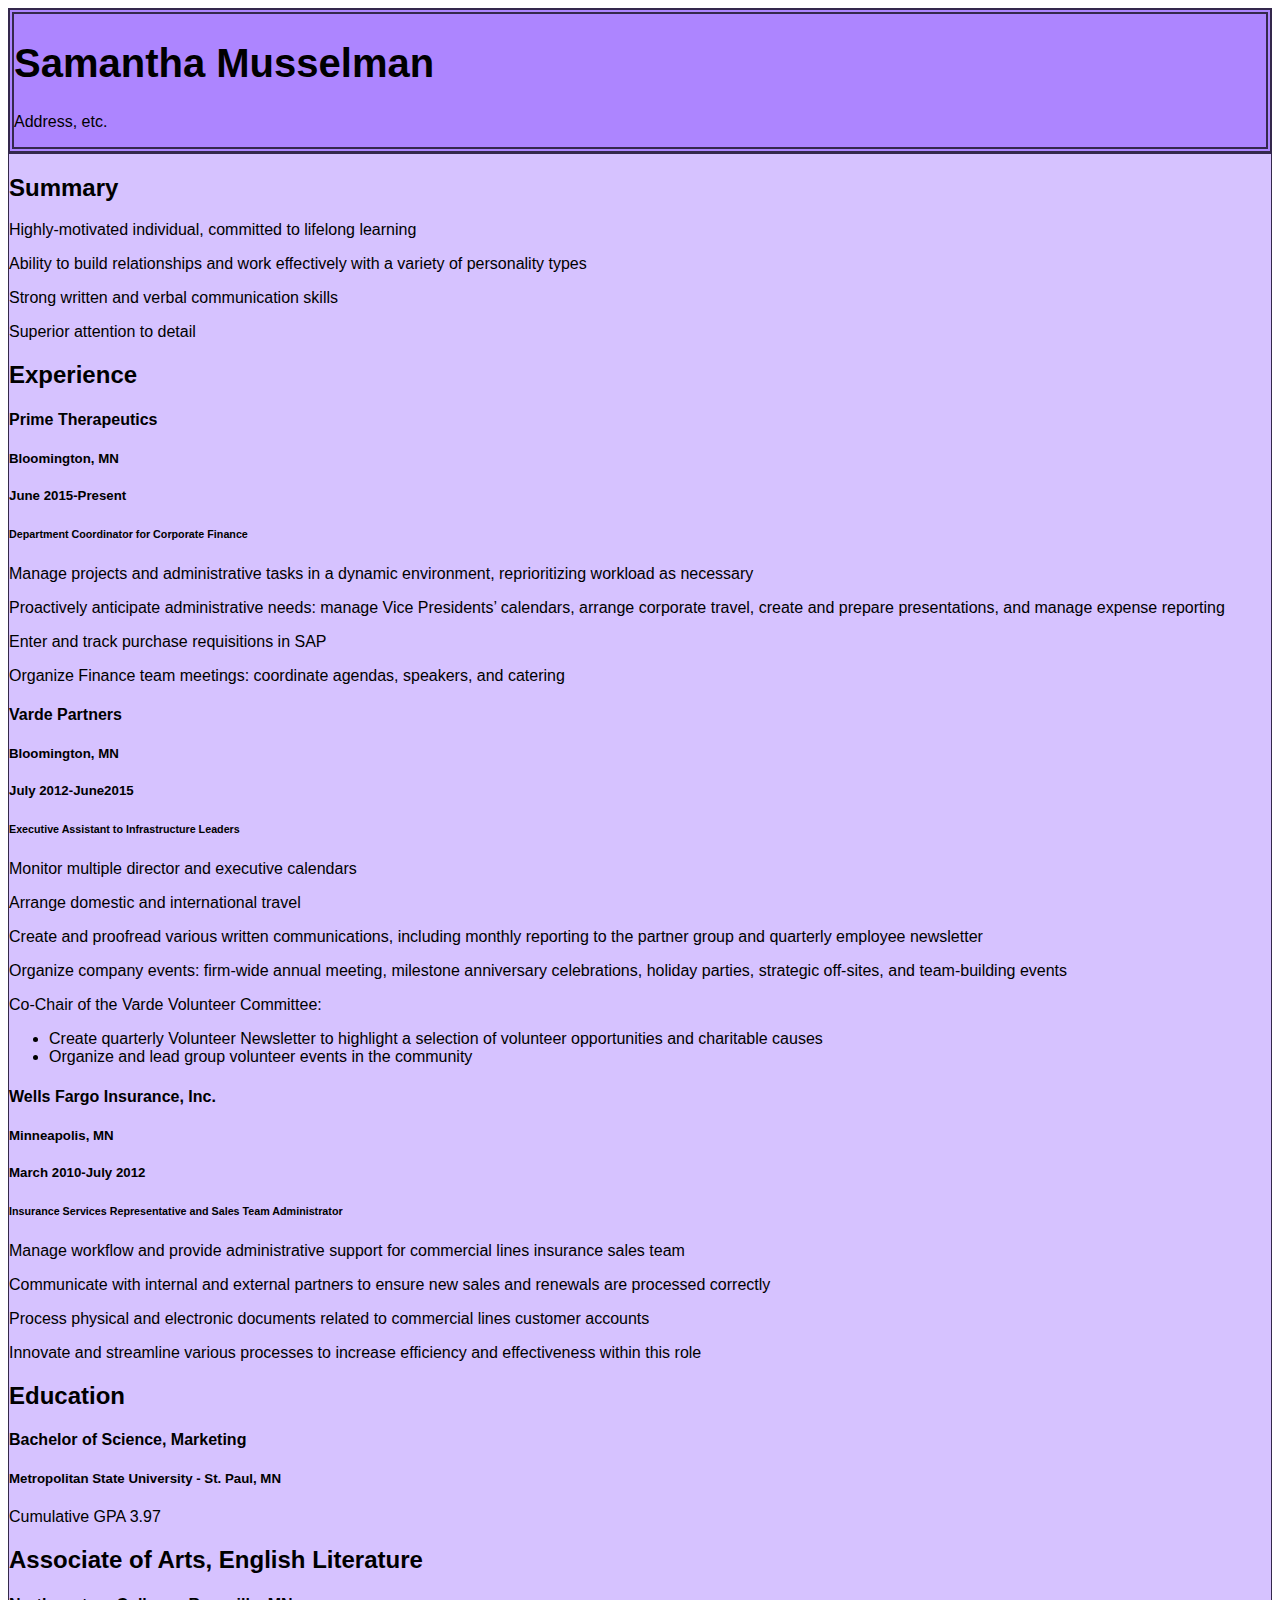
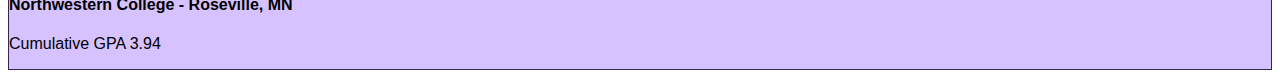
==== index.html @ 665036d5 "Initial Upload" ====
<!DOCTYPE html>
<html>
	<head>
		<link href="stylesheet.css" rel="stylesheet">
	</head>

	<body>
		<div class="intro">
			<h1>Samantha Musselman</h1>
			<p>Address, etc.</p>
		</div>
		<div class="content">
			<div class="summary">
				<h2>Summary</h2>
				<p>Highly-motivated individual, committed to lifelong learning</p>
				<p>Ability to build relationships and work effectively with a variety of personality types</p>
				<p>Strong written and verbal communication skills</p>
				<p>Superior attention to detail </p>
			</div>

			<div class="experience">
				<h2>Experience</h2>
					<h4>Prime Therapeutics</h4>
					<h5>Bloomington, MN</h5>
					<h5>June 2015-Present</h5>
					<h6>Department Coordinator for Corporate Finance</h6>
					<p>Manage projects and administrative tasks in a dynamic environment, reprioritizing workload as necessary</p>
					<p>Proactively anticipate administrative needs: manage Vice Presidents’ calendars, arrange corporate travel, create and prepare presentations, and manage expense reporting</p>
					<p>Enter and track purchase requisitions in SAP</p>
					<p>Organize Finance team meetings: coordinate agendas, speakers, and catering</p>

					<h4>Varde Partners</h4>
					<h5>Bloomington, MN</h5>
					<h5>July 2012-June2015</h5>
					<h6>Executive Assistant to Infrastructure Leaders</h6>
					<p>Monitor multiple director and executive calendars</p>
					<p>Arrange domestic and international travel</p>
					<p>Create and proofread various written communications, including monthly reporting to the partner group and quarterly employee newsletter</p>
					<p>Organize company events: firm-wide annual meeting, milestone anniversary celebrations, holiday parties, strategic off-sites, and team-building events</p>
					<h7>Co-Chair of the Varde Volunteer Committee:</h7>
						<ul>
							<li>Create quarterly Volunteer Newsletter to highlight a selection of volunteer opportunities and charitable causes</li>
							<li>Organize and lead group volunteer events in the community</li>
						</ul>

					<h4>Wells Fargo Insurance, Inc.</h4>
					<h5>Minneapolis, MN</h5>
					<h5>March 2010-July 2012</h5>
					<h6>Insurance Services Representative and Sales Team Administrator</h6>
					<p>Manage workflow and provide administrative support for commercial lines insurance sales team</p>
					<p>Communicate with internal and external partners to ensure new sales and renewals are processed correctly</p>
					<p>Process physical and electronic documents related to commercial lines customer accounts</p>
					<p>Innovate and streamline various processes to increase efficiency and effectiveness within this role</p>
			</div>

			<div class="education">
				<h2>Education</h2>
				<h4>Bachelor of Science, Marketing</h4>
				<h5>Metropolitan State University - St. Paul, MN</h5>
				<p>Cumulative GPA 3.97</p>

				<h2>Associate of Arts, English Literature</h2>
				<h4>Northwestern College - Roseville, MN</h2>
				<p>Cumulative GPA 3.94</p>
			</div>
		</div>
	</body>
</html>
---- stylesheet.css ----
.intro {
	font-family: Arial;
	background-color: #AD85FF;
	border-style: double;
	border-width: 6px;
	border-color: #34284C;
}

.intro h1{
	font-size: 40px;
	font-style: bold;
	font-color: #FFFFFF;
}

.intro p{
	font-size: 16px;
	font-color: #FOFOFO;
}

.content{
	font-family: Arial;
	background-color: #D6C2FF;
	border-style: solid;
	border-width: 1px;
	border-color: #34284C;
}
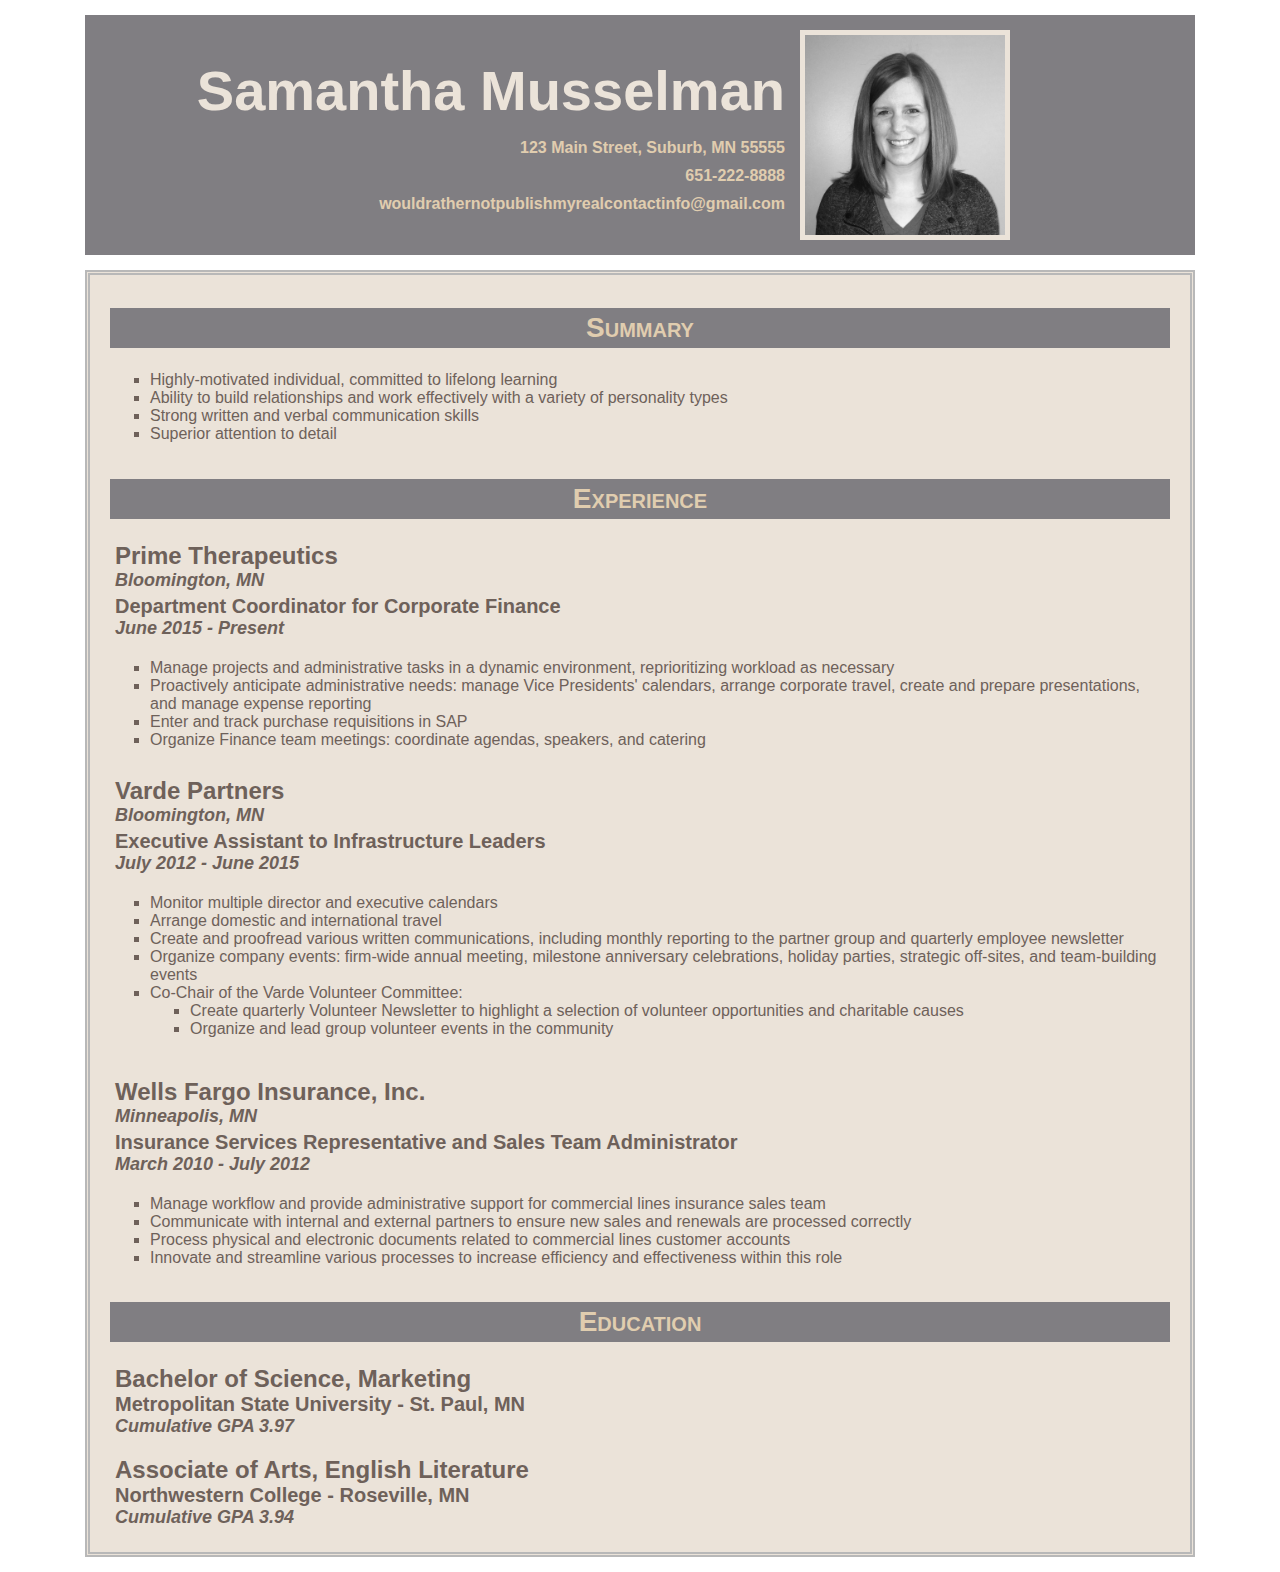
==== commit dac424c6: "Final Version" ====
--- a/index.html
+++ b/index.html
@@ -6,62 +6,74 @@
 
 	<body>
 		<div class="intro">
+			<img src="resume_pic.jpg" alt="Samantha Profile Picture" style="float:right;height:200px;width:200px">
 			<h1>Samantha Musselman</h1>
-			<p>Address, etc.</p>
+			<p>123 Main Street, Suburb, MN 55555</p>
+			<p>651-222-8888</p>
+			<p>wouldrathernotpublishmyrealcontactinfo@gmail.com</p>
 		</div>
 		<div class="content">
 			<div class="summary">
 				<h2>Summary</h2>
-				<p>Highly-motivated individual, committed to lifelong learning</p>
-				<p>Ability to build relationships and work effectively with a variety of personality types</p>
-				<p>Strong written and verbal communication skills</p>
-				<p>Superior attention to detail </p>
+				<ul>
+					<li>Highly-motivated individual, committed to lifelong learning</li>
+					<li>Ability to build relationships and work effectively with a variety of personality types</li>
+					<li>Strong written and verbal communication skills</li>
+					<li>Superior attention to detail</li>
+				</ul>
 			</div>
 
 			<div class="experience">
 				<h2>Experience</h2>
-					<h4>Prime Therapeutics</h4>
-					<h5>Bloomington, MN</h5>
-					<h5>June 2015-Present</h5>
-					<h6>Department Coordinator for Corporate Finance</h6>
-					<p>Manage projects and administrative tasks in a dynamic environment, reprioritizing workload as necessary</p>
-					<p>Proactively anticipate administrative needs: manage Vice Presidents’ calendars, arrange corporate travel, create and prepare presentations, and manage expense reporting</p>
-					<p>Enter and track purchase requisitions in SAP</p>
-					<p>Organize Finance team meetings: coordinate agendas, speakers, and catering</p>
+					<h4>Prime Therapeutics</h6>  
+					<h6>Bloomington, MN</h6>
+					<h5>Department Coordinator for Corporate Finance</h5> 
+					<h6>June 2015 - Present</h6>
+					<ul>
+						<li>Manage projects and administrative tasks in a dynamic environment, reprioritizing workload as necessary</li>
+						<li>Proactively anticipate administrative needs: manage Vice Presidents' calendars, arrange corporate travel, create and prepare presentations, and manage expense reporting</li>
+						<li>Enter and track purchase requisitions in SAP</li>
+						<li>Organize Finance team meetings: coordinate agendas, speakers, and catering</li>
+					</ul>
 
-					<h4>Varde Partners</h4>
-					<h5>Bloomington, MN</h5>
-					<h5>July 2012-June2015</h5>
-					<h6>Executive Assistant to Infrastructure Leaders</h6>
-					<p>Monitor multiple director and executive calendars</p>
-					<p>Arrange domestic and international travel</p>
-					<p>Create and proofread various written communications, including monthly reporting to the partner group and quarterly employee newsletter</p>
-					<p>Organize company events: firm-wide annual meeting, milestone anniversary celebrations, holiday parties, strategic off-sites, and team-building events</p>
-					<h7>Co-Chair of the Varde Volunteer Committee:</h7>
-						<ul>
-							<li>Create quarterly Volunteer Newsletter to highlight a selection of volunteer opportunities and charitable causes</li>
-							<li>Organize and lead group volunteer events in the community</li>
-						</ul>
+					<h4>Varde Partners</h6>
+					<h6>Bloomington, MN</h6>
+					<h5>Executive Assistant to Infrastructure Leaders</h5>
+					<h6>July 2012 - June 2015</h6>
+					<ul>
+						<li>Monitor multiple director and executive calendars</li>
+						<li>Arrange domestic and international travel</li>
+						<li>Create and proofread various written communications, including monthly reporting to the partner group and quarterly employee newsletter</li>
+						<li>Organize company events: firm-wide annual meeting, milestone anniversary celebrations, holiday parties, strategic off-sites, and team-building events</li>
+						<li>Co-Chair of the Varde Volunteer Committee:
+							<ul>
+								<li>Create quarterly Volunteer Newsletter to highlight a selection of volunteer opportunities and charitable causes</li>
+								<li>Organize and lead group volunteer events in the community</li>
+							</ul>
+						</li>
+					</ul>
 
 					<h4>Wells Fargo Insurance, Inc.</h4>
-					<h5>Minneapolis, MN</h5>
-					<h5>March 2010-July 2012</h5>
-					<h6>Insurance Services Representative and Sales Team Administrator</h6>
-					<p>Manage workflow and provide administrative support for commercial lines insurance sales team</p>
-					<p>Communicate with internal and external partners to ensure new sales and renewals are processed correctly</p>
-					<p>Process physical and electronic documents related to commercial lines customer accounts</p>
-					<p>Innovate and streamline various processes to increase efficiency and effectiveness within this role</p>
+					<h6>Minneapolis, MN</h6>
+					<h5>Insurance Services Representative and Sales Team Administrator</h5>
+					<h6>March 2010 - July 2012</h6>
+					<ul>
+						<li>Manage workflow and provide administrative support for commercial lines insurance sales team</li>
+						<li>Communicate with internal and external partners to ensure new sales and renewals are processed correctly</li>
+						<li>Process physical and electronic documents related to commercial lines customer accounts</li>
+						<li>Innovate and streamline various processes to increase efficiency and effectiveness within this role</li>
+					</ul>
 			</div>
 
 			<div class="education">
 				<h2>Education</h2>
 				<h4>Bachelor of Science, Marketing</h4>
 				<h5>Metropolitan State University - St. Paul, MN</h5>
-				<p>Cumulative GPA 3.97</p>
+				<h6>Cumulative GPA 3.97</h6>
 
-				<h2>Associate of Arts, English Literature</h2>
-				<h4>Northwestern College - Roseville, MN</h2>
-				<p>Cumulative GPA 3.94</p>
+				<h4>Associate of Arts, English Literature</h4>
+				<h5>Northwestern College - Roseville, MN</h5>
+				<h6>Cumulative GPA 3.94</h6>
 			</div>
 		</div>
 	</body>
--- a/stylesheet.css
+++ b/stylesheet.css
@@ -1,26 +1,104 @@
 .intro {
-	font-family: Arial;
-	background-color: #AD85FF;
-	border-style: double;
-	border-width: 6px;
-	border-color: #34284C;
+	font-family: Candara, Helvetica, sans-serif;
+	background-color: #807E82;
+	padding: 5px;
+	margin-top: 15px;
+	margin-bottom: 15px;
+	margin-right: auto;
+	margin-left: auto;
+	height: 230px;
+	width: 1100px;
+}
+
+.intro img{
+	border-style: solid;
+	border-color: #EBE3D9;
+	border-width: 5px;
+	margin-left: 15px;
+	margin-top: 10px;
+	margin-bottom: 10px;
+	margin-right: 180px;
 }
 
 .intro h1{
-	font-size: 40px;
-	font-style: bold;
-	font-color: #FFFFFF;
+	font-size: 56px;
+	color: #EBE3D9;
+	text-align: right;
+	font-weight: bold;
+	padding-right: 40px;
+	margin-bottom: 4px;
 }
 
 .intro p{
 	font-size: 16px;
-	font-color: #FOFOFO;
+	color: #E0CDAF;
+	text-align: right;
+	padding-right: 30px;
+	font-weight: bold;
+	margin-bottom: -6px;
 }
 
 .content{
-	font-family: Arial;
-	background-color: #D6C2FF;
-	border-style: solid;
-	border-width: 1px;
-	border-color: #34284C;
+	font-family: Candara, Helvetica, sans-serif;
+	background-color: #EBE3D9;
+	border-style: double;
+	border-width: 5px;
+	border-color: #B8B8B8;
+	padding-top: 10px;
+	padding-left: 20px;
+	padding-bottom: 20px;
+	padding-right: 20px;
+	margin-top: 0px;
+	margin-bottom: 15px;
+	margin-right: auto;
+	margin-left: auto;
+	width: 1060px;
 }
+
+.content h2{
+	font-variant: small-caps;
+	font-size: 28px;
+	color: #E0CDAF;
+	background-color: #807E82;
+	text-align: center;
+	padding-top: 4px;
+	padding-bottom: 4px;
+}
+
+.content ul{
+	list-style-type: square;
+	padding-top: 0px;
+	padding-bottom: 12px;
+	color: #6E615A;
+}
+
+.content h4{
+	font-size: 24px;
+	font-weight: bold;
+	margin-top: 15px;
+	margin-bottom: 0px;
+	margin-left: 5px;
+	color: #6E615A;
+}
+
+.content h5{
+	font-size: 20px;
+	font-weight: bold;
+	padding-top: 0px;
+	padding-bottom: 0px;
+	margin-top: 0px;
+	margin-bottom: 0px;
+	margin-left: 5px;
+	color: #6E615A;
+}
+
+.content h6{
+	font-size: 18px;
+	font-style: italic;
+	padding-top: 0px;
+	padding-bottom: 4px;
+	margin-top: 0px;
+	margin-bottom: 0px;
+	margin-left: 5px;
+	color: #6E615A;
+}